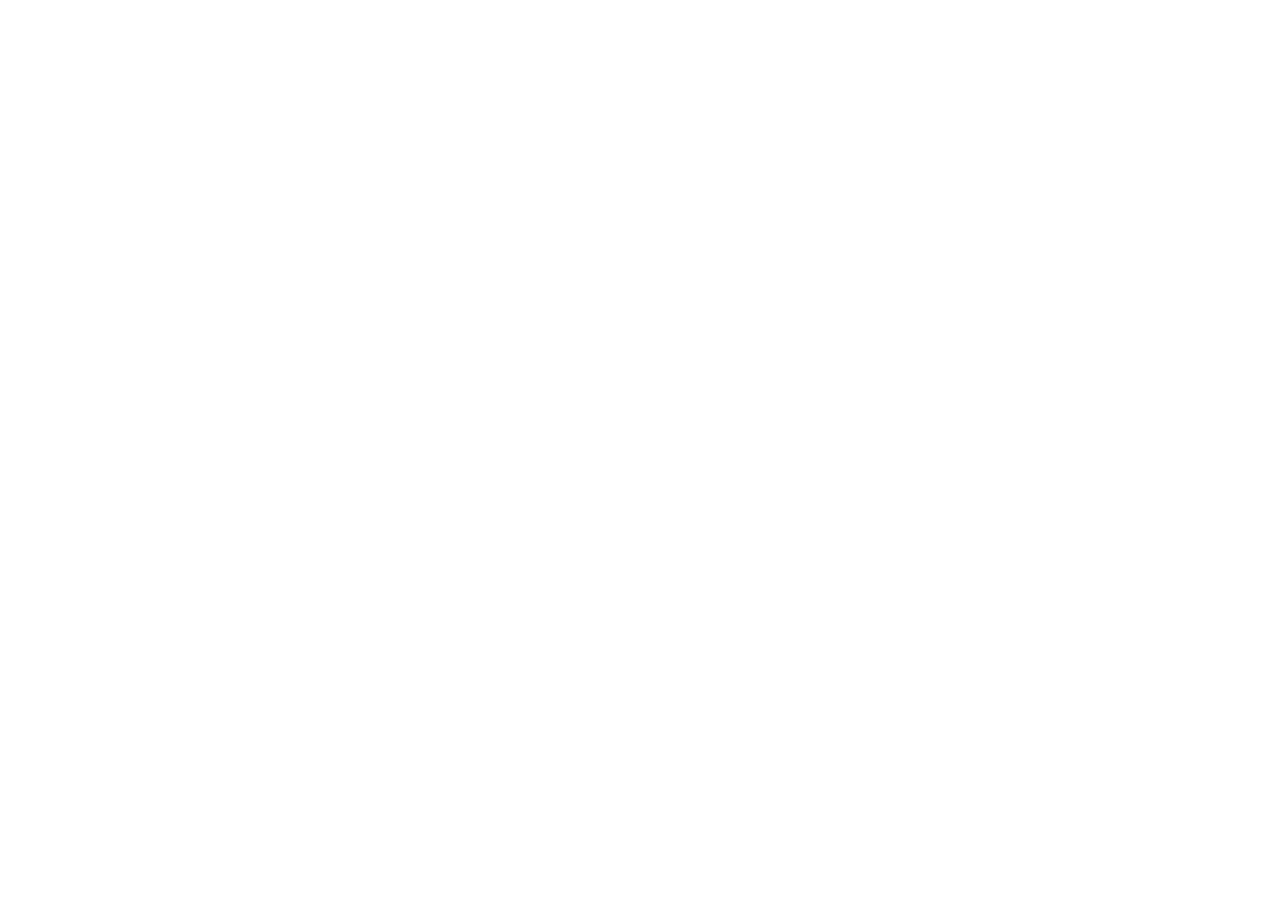
==== index.html @ a2701c9e "commit" ====
<!DOCTYPE html>
<html lang="en">

<head>
    <meta charset="UTF-8">
    <meta name="viewport" content="width=device-width, initial-scale=1.0">
    <title>Dashboard App</title>
    <link rel="stylesheet" href="style.css">
    <link href="https://cdn.jsdelivr.net/npm/bootstrap@5.3.8/dist/css/bootstrap.min.css" rel="stylesheet"
        integrity="sha384-sRIl4kxILFvY47J16cr9ZwB07vP4J8+LH7qKQnuqkuIAvNWLzeN8tE5YBujZqJLB" crossorigin="anonymous">
    <link rel="stylesheet" href="https://cdn.jsdelivr.net/npm/bootstrap-icons@1.13.1/font/bootstrap-icons.min.css">
</head>

<body>
    
    <script src="https://cdn.jsdelivr.net/npm/bootstrap@5.3.8/dist/js/bootstrap.bundle.min.js"
        integrity="sha384-FKyoEForCGlyvwx9Hj09JcYn3nv7wiPVlz7YYwJrWVcXK/BmnVDxM+D2scQbITxI"
        crossorigin="anonymous"></script>
</body>

</html>
---- style.css ----
body {
  padding: 0;
  margin:0;
  overflow:hidden;
  font-family: 'Segoe UI', Tahoma, Geneva, Verdana, sans-serif;
}


.bg {
  animation:slide 13s ease-in-out infinite alternate;
  background-image: linear-gradient(-60deg, #414141 50%, #626262 50%);
  bottom:0;
  left:-50%;
  opacity:.5;
  position:fixed;
  right:-50%;
  top:0;
  z-index:-1;
}

.bg2 {
  animation-direction:alternate-reverse;
  animation-duration:11s;
}

.bg3 {
  animation-duration:15s;
}
/* .bg4 {
  animation-duration:13s;
} */

@keyframes slide {
  0% {
    transform:translateX(-25%);
  }
  100% {
    transform:translateX(25%);
  }
}
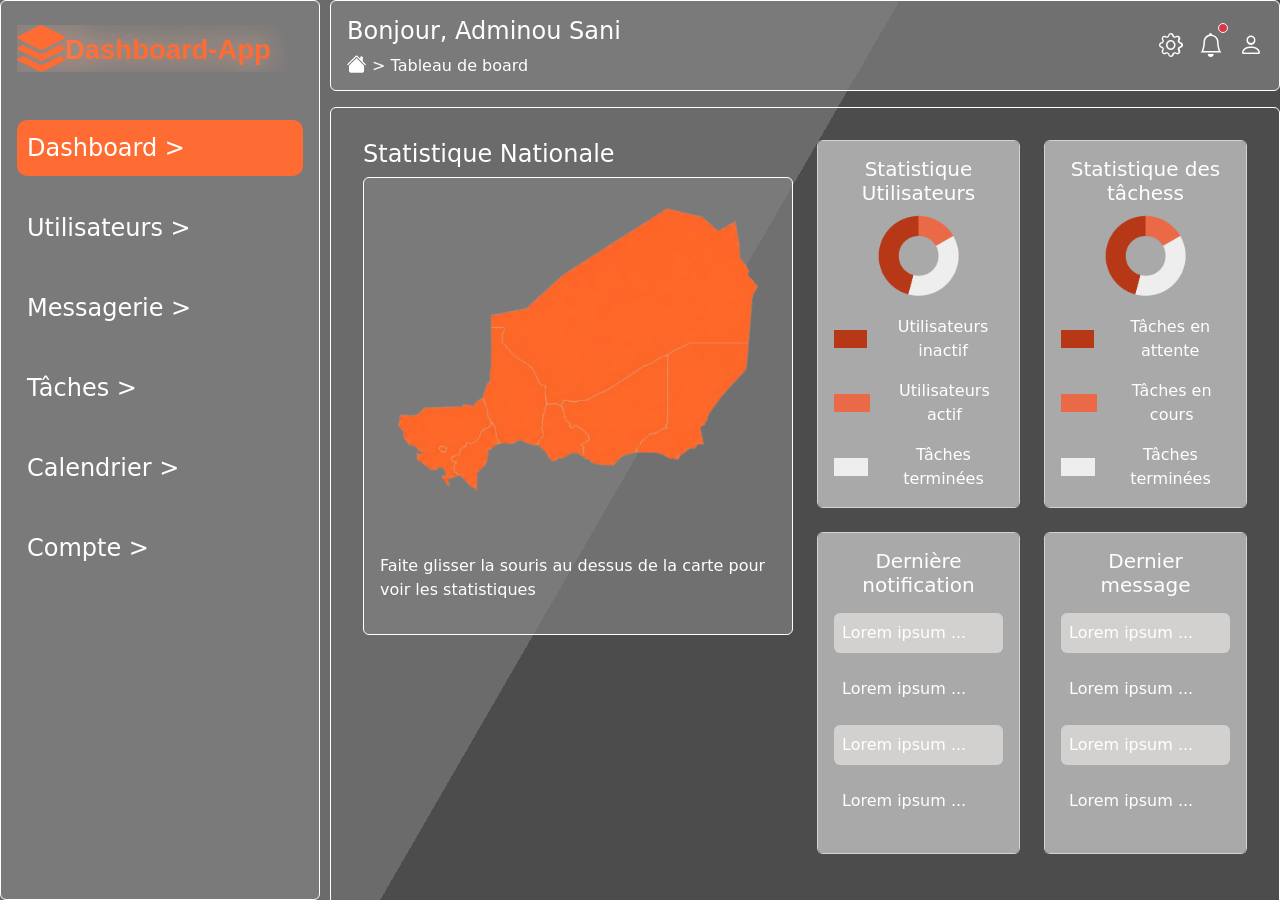
==== commit 473f02d2: "fin du projet" ====
--- a/index.html
+++ b/index.html
@@ -12,7 +12,151 @@
 </head>
 
 <body>
-    
+
+    <div class="bg"></div>
+    <div class="bg bg2"></div>
+    <div class="bg bg3"></div>
+    <div class="bg bg4"></div>
+
+    <!-- Sidebar -->
+    <div class="card h-100 position-fixed top-0 start-0 border-1 border-white"
+        style="width: 320px; background-color: #818181ae;">
+        <div class="card-body">
+            <div class="mt-2">
+                <img src="Images/Logo (1).svg" class="w-100" alt="">
+            </div>
+            <ul class="list-unstyled mt-5">
+                <li class="fs-4 mb-4 liste active"><a href="#" class="text-white text-decoration-none">Dashboard ></a></li>
+                <li class="fs-4 mb-4 liste"><a href="Utilisateurs.html" class="text-white text-decoration-none">Utilisateurs
+                        ></a></li>
+                <li class="fs-4 mb-4 liste"><a href="Message.html" class="text-white text-decoration-none">Messagerie ></a></li>
+                <li class="fs-4 mb-4 liste"><a href="Taches.html" class="text-white text-decoration-none">Tâches ></a></li>
+                <li class="fs-4 mb-4 liste"><a href="Calendrier.html" class="text-white text-decoration-none">Calendrier ></a></li>
+                <li class="fs-4 mb-4 liste"><a href="Compte.html" class="text-white text-decoration-none">Compte ></a></li>
+            </ul>
+        </div>
+    </div>
+
+    <!-- Header -->
+    <div class="card border-1 border-white text-white mt-0"
+        style="margin-left: 330px !important; background-color: #818181ae;">
+        <div class="card-body">
+            <div class="d-flex justify-content-between">
+                <div class="lh-1">
+                    <h4>Bonjour, Adminou Sani</h4>
+                    <span><i class="bi bi-house-fill fs-5"></i> > Tableau de board</span>
+                </div>
+                <div class="d-flex justify-content-end align-items-center gap-3">
+                    <i class="bi bi-gear fs-4"></i>
+                    <div class="position-relative">
+                        <i class="bi bi-bell fs-4"></i>
+                        <span
+                            class="position-absolute top-0 start-100 translate-middle p-1 bg-danger border border-light rounded-circle"></span>
+                    </div>
+                    <i class="bi bi-person fs-4"></i>
+                </div>
+            </div>
+        </div>
+    </div>
+
+    <div class="card border-1 border-white text-white mt-3"
+        style="margin-left: 330px !important; background-color: transparent">
+        <div class="card-body">
+            <div data-bs-spy="scroll" data-bs-target="#navbar-example2" data-bs-root-margin="0px 0px -40%"
+                data-bs-smooth-scroll="true" class="scrollspy-example p-3 rounded-2 d-flex justify-content-between gap-4"
+                tabindex="0" style="overflow-y: auto; height: 86vh;" data-bs-spy="scroll"
+                data-bs-target="#navbar-example2" data-bs-root-margin="0px 0px -40%" data-bs-smooth-scroll="true"
+                class="scrollspy-example p-3 rounded-2" tabindex="0">
+                <div class="w-50">
+                    <h4>Statistique Nationale</h4>
+                    <div class="card d-flex justify-content-center align-items-center text-white border-white"
+                        style="background-color: #818181ae;">
+                        <div class="card-body">
+                            <img class="w-100" src="Images/niger_map.png" alt="">
+                            <p class="mt-5">Faite glisser la souris au dessus de la carte pour voir les statistiques</p>
+                        </div>
+                    </div>
+                </div>
+                <div class="w-50">
+                    <div class="row row-cols-1 row-cols-md-2 g-4">
+                        <div class="col">
+                            <div class="card">
+                                <div class="card-body text-center text-white border-1" style="background-color: #818181ae;">
+                                    <h5 class="card-title">Statistique Utilisateurs</h5>
+                                    <img class="w-50" src="Images/Doughnut.png" alt="">
+                                    <div class="d-flex gap-3 justify-content-center align-items-center mt-3">
+                                        <span style="width: 40px; height: 18px; background-color: #B63817;"
+                                            class="d-flex justify-content-center align-items-center fs-4 "></span>
+                                        <span>Utilisateurs inactif</span>
+                                    </div>
+                                    <div class="d-flex gap-3 justify-content-center align-items-center mt-3">
+                                        <span style="width: 40px; height: 18px; background-color: #EA6A47;"
+                                            class="d-flex justify-content-center align-items-center fs-4 "></span>
+                                        <span>Utilisateurs actif</span>
+                                    </div>
+                                    <div class="d-flex gap-3 justify-content-center align-items-center mt-3">
+                                        <span style="width: 40px; height: 18px; background-color: #EEEEEE;"
+                                            class="d-flex justify-content-center align-items-center fs-4 "></span>
+                                        <span>Tâches terminées</span>
+                                    </div>
+                                </div>
+                            </div>
+                        </div>
+                        <div class="col">
+                            <div class="card">
+                                <div class="card-body text-center text-white border-1" style="background-color: #818181ae;">
+                                    <h5 class="card-title">Statistique des tâchess</h5>
+                                    <img class="w-50" src="Images/Doughnut.png" alt="">
+                                    <div class="d-flex gap-3 justify-content-center align-items-center mt-3">
+                                        <span style="width: 40px; height: 18px; background-color: #B63817;"
+                                            class="d-flex justify-content-center align-items-center fs-4 "></span>
+                                        <span>Tâches en attente</span>
+                                    </div>
+                                    <div class="d-flex gap-3 justify-content-center align-items-center mt-3">
+                                        <span style="width: 40px; height: 18px; background-color: #EA6A47;"
+                                            class="d-flex justify-content-center align-items-center fs-4 "></span>
+                                        <span>Tâches en cours</span>
+                                    </div>
+                                    <div class="d-flex gap-3 justify-content-center align-items-center mt-3">
+                                        <span style="width: 40px; height: 18px; background-color: #EEEEEE;"
+                                            class="d-flex justify-content-center align-items-center fs-4 "></span>
+                                        <span>Tâches terminées</span>
+                                    </div>
+                                </div>
+                            </div>
+                        </div>
+                        <div class="col">
+                            <div class="card">
+                                <div class="card-body text-white border-1" style="background-color: #818181ae;">
+                                    <h5 class="card-title text-center">Dernière notification</h5>
+                                    <div>
+                                        <p class="mt-3 p-2 rounded" style="background-color: #d3d0d0;">Lorem ipsum ...</p>
+                                        <p class="mt-3 p-2 ">Lorem ipsum ...</p>
+                                        <p class="mt-3 p-2 rounded" style="background-color: #d3d0d0;">Lorem ipsum ...</p>
+                                        <p class="mt-3 p-2">Lorem ipsum ...</p>
+                                    </div>
+                                </div>
+                            </div>
+                        </div>
+                        <div class="col">
+                            <div class="card">
+                                <div class="card-body text-white border-1" style="background-color: #818181ae;">
+                                    <h5 class="card-title text-center">Dernier message</h5>
+                                    <div>
+                                        <p class="mt-3 p-2 rounded" style="background-color: #d3d0d0;">Lorem ipsum ...</p>
+                                        <p class="mt-3 p-2 ">Lorem ipsum ...</p>
+                                        <p class="mt-3 p-2 rounded" style="background-color: #d3d0d0;">Lorem ipsum ...</p>
+                                        <p class="mt-3 p-2">Lorem ipsum ...</p>
+                                    </div>
+                                </div>
+                            </div>
+                        </div>
+                        
+                    </div>
+                </div>
+            </div>
+        </div>
+    </div>
     <script src="https://cdn.jsdelivr.net/npm/bootstrap@5.3.8/dist/js/bootstrap.bundle.min.js"
         integrity="sha384-FKyoEForCGlyvwx9Hj09JcYn3nv7wiPVlz7YYwJrWVcXK/BmnVDxM+D2scQbITxI"
         crossorigin="anonymous"></script>
--- a/style.css
+++ b/style.css
@@ -1,40 +1,101 @@
 body {
   padding: 0;
-  margin:0;
-  overflow:hidden;
-  font-family: 'Segoe UI', Tahoma, Geneva, Verdana, sans-serif;
+  margin: 0;
+  overflow: hidden;
+  font-family: "Segoe UI", Tahoma, Geneva, Verdana, sans-serif;
+  overflow-x: hidden;
+}
+
+.bg {
+  animation: slide 13s ease-in-out infinite alternate;
+  background-image: linear-gradient(-60deg, #414141 50%, #626262 50%);
+  bottom: 0;
+  left: -50%;
+  opacity: 0.5;
+  position: fixed;
+  right: -50%;
+  top: 0;
+  z-index: -1;
+}
+
+.bg2 {
+  animation-direction: alternate-reverse;
+  animation-duration: 11s;
+}
+
+.bg3 {
+  animation-duration: 15s;
+}
+
+@keyframes slide {
+  0% {
+    transform: translateX(-25%);
+  }
+  100% {
+    transform: translateX(25%);
+  }
 }
 
 
-.bg {
-  animation:slide 13s ease-in-out infinite alternate;
-  background-image: linear-gradient(-60deg, #414141 50%, #626262 50%);
-  bottom:0;
-  left:-50%;
-  opacity:.5;
-  position:fixed;
-  right:-50%;
-  top:0;
-  z-index:-1;
+.liste {
+  padding: 10px;
+  border-radius: 10px;
+  display: flex;
+  align-items: center;
+  /* transition: 0.3s; */
 }
 
-.bg2 {
-  animation-direction:alternate-reverse;
-  animation-duration:11s;
+.liste:hover {
+  background-color: #A9A9A9;
+  /* transform: translateY(-3px); */
+  cursor: pointer;
 }
 
-.bg3 {
-  animation-duration:15s;
+.liste.active {
+  background-color: #FF6C33;
 }
-/* .bg4 {
-  animation-duration:13s;
-} */
 
-@keyframes slide {
-  0% {
-    transform:translateX(-25%);
-  }
-  100% {
-    transform:translateX(25%);
-  }
-}+
+.table td,
+.table th {
+    background-color: transparent !important;
+}
+
+.custom-search::placeholder{
+    color: white;
+    opacity: 1; 
+    font-size: small;
+}
+
+.nav-card{
+    background: transparent;
+    border: none;
+    padding: 0;
+}
+
+.nav-card .card{
+    background-color: transparent;
+    border-radius: 15px;
+    transition: 0.3s;
+    color: white;
+}
+
+.nav-card:hover .card{
+    background-color: #6f6f6fae;
+    transform: translateY(-3px);
+}
+
+.nav-card.active .card{
+    background-color: #ffffff22;
+    border: 1px solid white;
+}
+
+
+.tab-content > .tab-pane {
+    display: none !important;
+}
+
+.tab-content > .active {
+    display: block !important;
+}
+
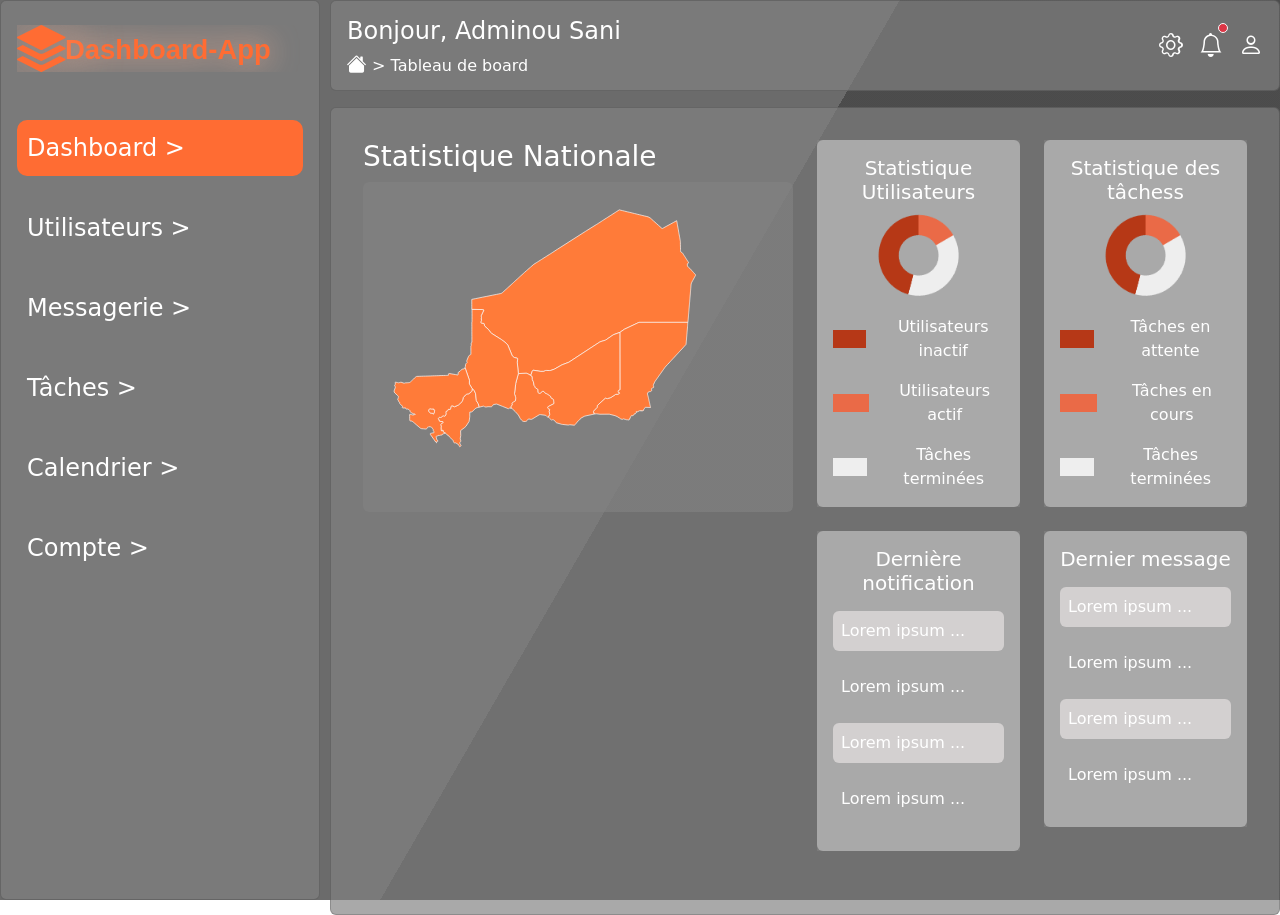
==== commit e576e781: "Commit 2" ====
--- a/index.html
+++ b/index.html
@@ -19,26 +19,32 @@
     <div class="bg bg4"></div>
 
     <!-- Sidebar -->
-    <div class="card h-100 position-fixed top-0 start-0 border-1 border-white"
+    <div class="card h-100 position-fixed top-0 start-0 border-1"
         style="width: 320px; background-color: #818181ae;">
         <div class="card-body">
             <div class="mt-2">
                 <img src="Images/Logo (1).svg" class="w-100" alt="">
             </div>
             <ul class="list-unstyled mt-5">
-                <li class="fs-4 mb-4 liste active"><a href="#" class="text-white text-decoration-none">Dashboard ></a></li>
-                <li class="fs-4 mb-4 liste"><a href="Utilisateurs.html" class="text-white text-decoration-none">Utilisateurs
+                <li class="fs-4 mb-4 liste active"><a href="#" class="text-white text-decoration-none">Dashboard ></a>
+                </li>
+                <li class="fs-4 mb-4 liste"><a href="Utilisateurs.html"
+                        class="text-white text-decoration-none">Utilisateurs
                         ></a></li>
-                <li class="fs-4 mb-4 liste"><a href="Message.html" class="text-white text-decoration-none">Messagerie ></a></li>
-                <li class="fs-4 mb-4 liste"><a href="Taches.html" class="text-white text-decoration-none">Tâches ></a></li>
-                <li class="fs-4 mb-4 liste"><a href="Calendrier.html" class="text-white text-decoration-none">Calendrier ></a></li>
-                <li class="fs-4 mb-4 liste"><a href="Compte.html" class="text-white text-decoration-none">Compte ></a></li>
+                <li class="fs-4 mb-4 liste"><a href="Message.html" class="text-white text-decoration-none">Messagerie
+                        ></a></li>
+                <li class="fs-4 mb-4 liste"><a href="Taches.html" class="text-white text-decoration-none">Tâches ></a>
+                </li>
+                <li class="fs-4 mb-4 liste"><a href="Calendrier.html" class="text-white text-decoration-none">Calendrier
+                        ></a></li>
+                <li class="fs-4 mb-4 liste"><a href="Compte.html" class="text-white text-decoration-none">Compte ></a>
+                </li>
             </ul>
         </div>
     </div>
 
     <!-- Header -->
-    <div class="card border-1 border-white text-white mt-0"
+    <div class="card border-1 text-white mt-0"
         style="margin-left: 330px !important; background-color: #818181ae;">
         <div class="card-body">
             <div class="d-flex justify-content-between">
@@ -59,29 +65,75 @@
         </div>
     </div>
 
-    <div class="card border-1 border-white text-white mt-3"
-        style="margin-left: 330px !important; background-color: transparent">
+    <div class="card border-1 text-white mt-3"
+        style="margin-left: 330px !important; background-color: #818181ae;">
         <div class="card-body">
             <div data-bs-spy="scroll" data-bs-target="#navbar-example2" data-bs-root-margin="0px 0px -40%"
-                data-bs-smooth-scroll="true" class="scrollspy-example p-3 rounded-2 d-flex justify-content-between gap-4"
-                tabindex="0" style="overflow-y: auto; height: 86vh;" data-bs-spy="scroll"
-                data-bs-target="#navbar-example2" data-bs-root-margin="0px 0px -40%" data-bs-smooth-scroll="true"
-                class="scrollspy-example p-3 rounded-2" tabindex="0">
+                data-bs-smooth-scroll="true"
+                class="scrollspy-example p-3 rounded-2 d-flex justify-content-between gap-4" tabindex="0"
+                style="overflow-y: auto; height: 86vh;" data-bs-spy="scroll" data-bs-target="#navbar-example2"
+                data-bs-root-margin="0px 0px -40%" data-bs-smooth-scroll="true" class="scrollspy-example p-3 rounded-2"
+                tabindex="0">
                 <div class="w-50">
-                    <h4>Statistique Nationale</h4>
-                    <div class="card d-flex justify-content-center align-items-center text-white border-white"
-                        style="background-color: #818181ae;">
-                        <div class="card-body">
-                            <img class="w-100" src="Images/niger_map.png" alt="">
-                            <p class="mt-5">Faite glisser la souris au dessus de la carte pour voir les statistiques</p>
-                        </div>
+                    <h3>Statistique Nationale</h3>
+                    <div class="card text-white p-3 w-100 border-0"
+                        style="background-color: #818181ae; position: relative; overflow: visible;">
+                        <div class="map-container w-100">
+
+                            <svg viewBox="0 0 1200 900" class="w-100">
+
+                                <!-- Agadez -->
+                                <path class="region" data-name="Agadez" data-users="120" id="NE1"
+                                    d="M420.2 529.3l-3.4-34.1 1.3-9.7-0.1-1-0.2-0.8-1-0.5-8.9-2.4-0.4-0.1-0.8-0.5-3.9-3-0.3-0.4-0.4-0.4-0.9-1.8-0.2-0.6-12.6-30.4-0.2-0.4-5.1-5.8-12.9-9.8-30.7-19.4-1.2-1-1.3-1.2-7.6-10.4-10-8.4-0.8-0.8-0.4-0.9-1.2-6.1-0.4-0.8-0.8-0.3-6.1-0.5-1-0.2-0.9-0.4-0.5-1.1-0.3-0.7-0.2-0.6-0.1-0.3 0-0.8 0.4-0.7 1.7-2.7 0.1-0.8-0.6-7.2 0.1-0.3 0.4-1.3 0.1-0.3 0-0.4 0-0.3-0.2-0.7-0.3-0.9-0.2-1.4-0.1-0.7 0-0.4 0.1-0.4 0.5-1.5 7.5-15.8-5.4-1.6-30.2-0.4-0.1 0-0.7 0 0-0.1 0-7.5-0.1-7.5 0-7.5 0-7.2 0-0.4 10.8-2.2 10.9-2.2 10.8-2.2 10.9-2.2 5.7-1.1 12.6-2.6 12.6-2.5 5.7-1.2 7.4-1.5 2.6-1 2.5-1.7 4.5-4.2 3.6-3.3 3.7-3.3 3.6-3.3 3.6-3.3 3.6-3.3 3.6-3.3 3.7-3.3 3.6-3.4 3.6-3.3 3.6-3.3 3.7-3.3 3.6-3.3 3.6-3.4 3.6-3.3 3.7-3.3 3.6-3.3 3.3-3.1 2.2-1.9 4.4-3.9 4.1-3.6 4.1-3.6 4.1-3.5 4.1-3.6 5.7-5 7.6-4.7 3.9-2.5 3.6-2.3 0.3-0.2 3.9-2.4 3.9-2.5 3.9-2.5 3.9-2.5 3.9-2.4 3.9-2.5 4-2.5 3.9-2.5 3.9-2.4 3.9-2.5 1.2-0.8 15.4-10 85.4-54.5 3-1.9 29.6-18.5 2.3-1.4 3.9-2.5 3.9-2.5 3.9-2.5 3.9-2.6 3.9-2.5 3.9-2.5 4-2.5 3.9-2.5 3.9-2.5 3.9-2.5 3.9-2.5 3.9-2.5 3.9-2.5 3.9-2.5 3.9-2.6 4-2.5 3.9-2.5 1.5 0.4 3.5 0.9 5.1 1.2 5.1 1.2 5.1 1.3 5 1.2 5.1 1.2 5.1 1.2 5 1.3 5.1 1.2 5.1 1.2 5 1.3 5.1 1.2 5.1 1.2 5.1 1.3 5 1.2 5.1 1.2 5.8 1.5 6.8 3.7 3.2 2.9 7.2 6.5 7.2 6.4 7.2 6.4 7.2 6.4 2.6 2.4 0.8 0.4 0.9-0.1 3.7-2 9.8-5.4 9.8-5.3 9.8-5.4 9.9-5.4 0.7 3.9 0.7 3.9 0.7 3.9 0.7 3.9 0.7 3.9 0.7 3.9 0.7 3.9 0.6 3.9 0.7 3.9 0.7 3.9 0.7 3.9 0.7 3.9 0.7 3.8 0.7 3.9 0.5 2.7 0.4 2.6 0.5 2.5 0 1.2 0 3.3 0.1 4.5 0.1 5.2 0.1 5.3 0.1 4.5 0 3.2 0 1.3 0 1.6 0.3 1 0.9 0.9 2.7 1.4 1.1 0.8 2 2.4 1.3 2.2 1 1.5 1 1.5 0.9 1.5 1 1.5 1 1.5 0.9 1.5 1 1.5 0.9 1.5 1 1.6 1 1.5 0.9 1.5 1 1.5 1 1.5 0.9 1.5 1 1.5 0.9 1.5 1 1.5-2.3 1.3-1.4 2.4-0.5 2.9 0.5 2.7 0.6 1.6 0.9 1.3 1 1.2 4.7 3.7 1.6 1.8 3.3 3.8 3.4 3.7 2.2 2.5 1.1 1.2 1.3 1.5 2 2.3 1.4 1.5 0.8 1.3 0.1 1-0.4 1.1-1.2 2.1-2.3 4.3-2.3 4.2-2.3 4.2-2.3 4.2-0.8 1.6-0.8 2.1-1 2.7-0.2 2.6-0.3 2.8-0.2 2.7-0.2 2.8-0.2 2.3-0.1 0.5 0 0.9-0.2 1.9-0.2 2.8-0.3 2.8-0.2 2.8-0.2 2.7-0.2 2.8-0.3 2.8-0.2 2.8-0.2 2.8-0.3 2.7-0.2 2.8-0.2 2.8-0.3 2.8-0.2 2.7-0.2 2.8-0.3 2.8-0.2 2.7-0.2 2.8-0.3 2.8-0.2 2.8-0.2 2.7-0.3 2.8-0.2 2.8-0.2 2.7-0.3 2.8-0.2 2.8-0.2 2.7-0.3 2.8-0.2 2.8-0.2 2.7-0.2 2.8-0.3 2.7-0.2 2.8-0.2 2.8-0.3 2.7-0.2 2.8-0.2 2.2-0.5 0-147.1 0-43.8 20.7-11.7 8-0.9 0.8-1.2 0.7-19.5 7.1-23.5 16.2-16.9 5.2-93.9 61.5-20.3 7.7-23.5 13.2-10.6 3.8-3.4 0.3-10.4-0.2-1.1 0-1.2 0.3-4.5 2.4-9.8 0.1-23.1-3.6-2.2 2.5-4.7 13.2-11.5-6.2-3-0.2-22.9 0.8z">
+                                </path>
+
+                                <!-- Diffa -->
+                                <path class="region" data-name="Diffa" data-users="80" id="NE2"
+                                    d="M648.6 651.5l-0.1-0.3-1.9-6.8 0.2-0.9 0.4-1.4 10-10.4 0.4-0.7 0.2-0.4 0.1-0.5 0.1-0.7 0-1.6-0.1-1.2 0.1-0.5 0.3-0.4 23.3-21.7 1.2-0.8 0.7-0.1 0.8 0.3 2.3 1.3 0.7 0.3 0.5 0 0.7-0.1 10.5-3.3 14.4-9.4 0.8-0.4 0.5-0.1 4.8 0.3 0.8-0.2 0.7-0.3 3.9-2.8 0.4-0.5-0.3-0.5-2.3-0.8-0.7-0.4-0.4-0.5-0.3-0.6-0.3-0.9-0.2-0.9 0.2-1.4 0.2-0.7 0.3-0.7 0.5-0.6 1.6-1 1.6-0.8 1.1-0.1 0.1-0.2-0.2-172.9 1.2-0.7 0.9-0.8 11.7-8 43.8-20.7 147.1 0-0.1 2.6-0.1 1.9-0.1 0.3 0 0.4 0 1.8 0 0.1-0.1 1.6 0 0.6 0.1 0.2-0.2 0.7 0 0.3-0.1 1.5 0 0.2-0.1 1.9 0 0.2-0.2 2.8-0.3 2.7-0.2 2.8-0.2 2.7-0.3 2.8-0.2 2.7-0.2 2.8-0.3 2.7-0.2 2.8-0.2 2.7-0.3 2.8-0.2 2.7-0.2 2.7-0.2 2.8-0.3 2.7-0.2 2.8-0.2 2.7-0.3 2.8-0.1 1.5-0.2 0.7-0.2 0.6-0.7 1.1-2 2.1-3.2 3.5-3.2 3.5-3.2 3.5-3.3 3.5-3.2 3.5-3.2 3.5-3.2 3.5-3.3 3.5-3.2 3.5-3.2 3.5-3.2 3.5-3.3 3.5-3.2 3.5-3.2 3.5-3.2 3.5-3.3 3.4-2.2 2.4-3.4 3.7-3.1 3.4-1.6 2.3-1.7 2.4-1.8 2.5-1.7 2.4-1.7 2.4-1.7 2.5-1.7 2.4-1.7 2.4-1.8 2.4-1.7 2.5-1.7 2.4-1.7 2.4-1.7 2.4-1.7 2.5-1.7 2.4-1.8 2.4-1.7 2.4-1.6 2.4-1.5 3.2-1.9 4.1-0.9 1.8-0.3 1.1 0 1.3 0.2 1.2 0.8 2.6 0.1 1.2-0.5 1.4-0.9 0.4-1.1 0.1-1.2 0.3-0.5 0.4-1.9 2.1-1.1 0.8-0.2 0.3 0.1 0.3 0.6 0.6 0.2 0.3 0.3 2.3 0 1.1-0.5 1.1-1.9 1.6-0.9 0.2-1.4 0.3-2.3 0.1-2.1 0.9-1.5 0.7-1.8 2.7-0.1 3.5 1.1 4.1 0.8 3 0.6 2.8 0.4 1.8 0.5 1.9 0.4 1.9 0.4 1.9 0.4 1.9 0.4 1.9 0.4 1.9 0.4 1.9 0.5 1.8 0.4 1.9 0.4 1.9 0.4 1.9 0.4 1.9 0.4 1.9 0.4 1.9 0.4 1.8-14.2-0.6-1.7 0.3-0.5 0.4 0 1.1-0.9 0.6-2.3 2.1-0.4 0.6-0.3 0.6 0 0.2 0.3 0.4 0.1 0.4-0.2 0.4-0.4 0.1-0.4 0-0.2 0.1-0.5 0.8 0.1 0.3 0.8 0.1-1.1 1.4-1.4 0.5-1.5 0.3-1.5 0.7 0.2-0.5 0.1-0.6-0.1-0.5-0.6-0.1-0.3 0.3-0.4 0.9-0.5 0.5 0-0.7 0-0.2-0.9 0.3-1.1 0.1-0.6-0.2 0.3-0.6 0-0.4-1.6 0.2-1.5 0.5-5.2 2.6-1.5 0.3-1.6-0.4-0.3 1-0.5 0.1-0.7-0.4-0.9-0.2 0 0.4 0.4 0.1 0.4 0.3 0.4 0.3 0.4 0.5-0.8 0.6-1.6 1.8 0 0.2 0.1 0.5-0.1 0.1-0.2 0.1-0.5-0.1-0.1 0-0.3 0.2-0.7 0.2-0.2 0.3 0.2 0.6 0.4 0.5 0 0.2-0.8 0.1-0.1-0.2-0.3-0.4-0.4-0.3-0.1 0.2-0.1 0.1-0.4 0.9-1.5 1.9-0.9 0.7-1.3 0.3-0.7 0.3-0.4 1.4-0.5 0.3-0.9-0.2-0.5-0.4-0.5-0.5-0.6-0.5-0.1 1-0.1 0.3-0.4 0.4-0.4 0.3-0.4 0.1-0.2-0.3-0.3 0.2-2.1 2-0.2 1-0.7 1-0.4 0.9 0.9 0.4-0.4 1.3-0.3 0.6-0.4 0.5-0.5 0.2-1.3 0.2-0.2 0.2-0.5 3.2-0.3 0.7-0.8 0.3-0.9-0.1-1.1-0.4-1.3-0.2-1.6-0.1-2-0.1-1-0.3-0.5 0.4-0.4-0.3-0.5-0.5-0.5-0.4-0.6 0.1-0.3 0.3-0.3 0.3-0.2 0.1-0.5 0-0.1-0.3 0-0.3-0.2-0.4-0.7-0.3-2.9-1.1-0.9 0.2-1.2 0.9-0.8 0.1-2 0.2-3.3-0.9-1.2-0.5-2.6-2.1-8-4.9-6.4-2.7-17.3-4.4-28 0.2-10.5-1.3-5.5 0.5-1.6 0.3z">
+                                </path>
+
+                                <!-- Dosso -->
+                                <path class="region" data-name="Dosso" data-users="65" id="NE3"
+                                    d="M200.1 708.7l-1.2-0.5-2.1-1.2-1.2-0.3-1.3-0.6-0.6-1.3-0.2-1.7-0.1-1.4-0.1-0.9-0.4-0.5-0.5-0.2-0.6 0.1-0.2 0.3-0.3 0.4-0.1 0.4-0.1 0.4-0.2 0.4-0.3 0.1-0.3-0.2-0.1-0.1-2.3 0-0.2-0.6 0-1.6-0.2-0.7-0.2-1.1-0.3-4 0-1.6 0.3-1.3 0.2-1.2 0-0.7-0.1-0.7-1-3.8-0.1-0.7-0.1-0.7 0.1-0.8 0.1-0.3 0.2-0.4 0.4-0.4 0.8-0.8 0.9-0.6 1.3-0.7 0.3-0.1 2-1.7 0.9-0.6 0.2-0.3 0.1-0.5-0.3-1-0.6-0.4-0.9-0.3-8.8-0.9-0.3 0-0.1-0.1-3.5-8-0.1-0.4 0-0.3 0.1-0.4 0.2-0.4 0.4-0.6 0.7-0.8 0.6-0.5 0.7-0.4 0.5-0.1 0.4-0.1 0.3 0.1 1.4 0.3 0.6 0.1 0.8 0 0.3-0.1 0.6-0.2 0.6-0.2 0.3-0.2 5-3.9 1.9-0.5 0.8 0 1.2 0.2 0.2 0 0.2 0.1 0.7 0.5 0.6 0.2 0.4 0.1 0.3 0 0.4-0.3 0.4-0.3 1.1-1.7 0.8-2.4 0.6-2.7 0-0.4-0.1-0.3-0.5-1.1-0.1-0.3 0-0.3 0.1-0.7 0.4-1.3 0.3-1.3 0.1-1.2 0.2-0.3 0.2-0.3 1.2-0.4 1.6-0.3 0.9-0.3 0.5-0.7 1.2-2.8 0.4-0.7 0.6-0.3 0.3-0.1 4 0 1-0.1 0.8-0.2 0.4-0.9 0.3-0.9 1-5 0.7-1.6 1-1.8 0.6-0.6 0.8 0 0.9 0.3 5.9 2.5 0.9 0.3 0.6-0.1 9.6-4.2 1.9-1.1 10.6-9.9 1.1-1.4 0.4-1.2 2.1-9 0.3-0.9 0.2-0.6 1.7-2.4 7.9-6.8 0.8-0.4 0.9-0.4 0.6-0.1 0.8-0.1 1.5 0.1 0.5-0.1 4.4-2.1 0.9-0.6 0.8-0.7 0.6-1.9 0.5-0.5 0.5-0.2 1.6-0.5 1.7-1.9 1-7.1 3.9 2.5 1.3 1.5 4.4 9 0.5 2.3 2.3 20 0.3 0.8 5.4 9 3.3 10.3-6.8 1.7-3.1 1.2-2.7 2-9.1 8.7-1.6 0.8-1.7 0.3-3.7 0.1-0.1 14.1-0.2 1.4-1.8 12.7-9.2 14.4-3.7 3.6-12.6 9.5-0.2 0.6 0.5 14.7-1.5 7.7 0 2.6 1.4 4.3 0.2 2-0.9 1.9-1 1-0.6 0.9-0.3 1 0.3 3.3 0.2 0.6 0.3 0.6 0.2 0.2 0.3 0.1 1.3 1.5 0.7 1.1 0.3 1.1-0.4 1.3-0.7 0.7-2.9 1.8-0.4-0.4-0.6-0.9-0.5-0.3-0.2-0.4-0.1-0.5-0.2-0.5-0.3-0.9-0.2-0.5-0.2-0.2-0.4-0.2-0.4-0.3-1.9-2.8-0.4-0.5-0.7-0.4-2.1-0.8-2.6-1.6-0.6-0.2-0.6-0.3-0.7-0.2-0.8 0.5-0.8 0.4-0.8-0.2-0.7-0.5-0.5-0.5-0.8-0.9-1.3-2.2-0.4-1.1-0.3-1.3-0.1-1.3-0.2-0.3-0.8-0.6-0.2-0.3-9.9-9.1-2.3-3.4-0.6-1.1-0.2-0.3-0.5-0.2-1.9-0.2-0.6-0.3-0.7-0.3-0.4-0.5-0.4-1.3-0.5-0.7-0.5-0.7-1.2-0.6-2.8-2.5z">
+                                </path>
+
+                                <!-- Maradi -->
+                                <path class="region" data-name="Maradi" data-users="97" id="NE4"
+                                    d="M397.8 633.9l0-1 0-3.3 0.1-1 0.2-1 0.8-0.9 1.8-1.9 0.7-1 0-1-0.7-3.1 0-0.9 0.5-0.7 0.8-0.8 3.7-2.6 0.6-0.5 0.6-0.7 0.3-0.2 0.3-0.1 0.3-0.1 1.9-0.4 0.5-0.2 0.8-0.5 0.2-0.2 0.3-1.1 0.5-6.3-0.1-2.9-0.2-0.6-0.4-1.6-0.2-1.4-0.2-0.6-1.8-4.3-0.3-1.5-0.2-1.9 3.4-27.9 0-1.1 0.1-1.2 8.1-30.1 22.9-0.8 3 0.2 11.5 6.2 3.7 2.2 0.8 2 0.3 8.3 0.3 1.2 2.3 4 0.6 1.9 1.9 9.8 0.3 0.8 0.5 0.7 1.1 1.2 0.5 0.8 1.3 3.8 0.8 0.9 0.9 0.7 5 2.7 0.8 0.6 0.5 0.6 0.2 0.8 0.3 7.4 0.1 0.8 0.3 0.8 0.7 0.6 2.9 1.3 0.9 0.3 0.8-0.1 0.9-0.6 5.3-4.7 0.9-0.5 0.9-0.2 3.2 0.1 0.5 0.1 0.3 0.2 1.9 3 0.9 1.1 0.5 0.3 2.2 1.1 0.7 0.2 1.1 0.5 1.9 1.5 0.3 0.1 0.3 0.1 1.2 0.1 0.6 0.3 0.9 0.5 2.9 2.8 0.3 0.2 2.3 1.1 0.7 0.4 0.7 0.6 0.2 0.3 0.2 0.5 0.2 0.6 0.4 2.1 0.1 0.4 0.4 0.6 7.1 5 0.9 0.9 0.3 0.9 0.1 1 0 1.9 0.1 0.8 0.1 0.7 0.4 1.1 0.3 2.2 0 2-0.1 1-0.3 0.8-0.7 0.5-16.4 8.4-0.3 0.3-0.2 0.2-0.2 0.2-0.2 0.4-0.3 0.8-0.1 0.3-0.1 0.7 0.1 0.8 0.2 0.6 0.5 0.9 0.8 0.7 1 0.5 2 0.9 0.8 0.5 0.6 0.6 0 0.8-1.3 4.6 0 0.9 1.4 8.3 0 1-0.4 1-3.5 6.5-0.3 0.4 0-0.1-1.7-0.4-0.9-0.4-1.9-1.6-1.6-0.9-1.3-1.3-0.7-0.6-1.6-0.6-14.6-2-1.9 0.1-2 0.9-20.9 12.7-1.8 0.6-2 0-6-1.1-1.3 0.2-3.5 4.1-2.7 2.5-1.3 0.6-0.3 0-1 0.2-4.3 0-1.9-0.2-1.8-0.7-1.8-1.4-2.1-1.9-3.4-4-1.5-2.6-4.6-8.6-9.4-10.4-8.1-7.7-3.8-2.2-1.1-0.2z">
+                                </path>
+
+                                <!-- Tahoua -->
+                                <path class="region" data-name="Tahoua" data-users="110" id="NE5"
+                                    d="M397.8 633.9l-3.1-0.7-1.1 0.2-3.3 1.9-0.6 0.2-0.4-0.2-0.3-0.3-0.6-0.3-16.2-6.5-16.3-6.5-1.9-0.4-8.5 1.5-1.6 0.8-0.6 0.9-1 2.2-0.8 0.9-1.7 1.3-0.7 0.3-2 0.3-8.2-0.3-5.8 1-3.4-0.2-1.3-0.6-1.3-1.2-1.3-0.6-1.8 0.2-11.5 2.8-3.3-10.3-5.4-9-0.3-0.8-2.3-20-0.5-2.3-4.4-9-1.3-1.5-3.9-2.5-8.1-13.6-0.5-1.2-0.1-2.6 0.2-8.3-12.8-36.8-0.1-0.1-0.4-0.7 0.7-1.8 0.5-2.3 0.5-5.8 0.4-1.1 0.9-1.4 3.3-3.3 0.1-0.2 0-0.2 0-0.3 0-0.1 0-0.1-0.1-0.1 0-0.1-0.7-1.7-0.2-1.7 0.2-1.6 5.1-12.7 0.9-1.4 1.1-1.2 1.4-1 2.5-1.3 0.8-0.8 0.4-1.4 0-6.6 0-5.2-0.1-8 0-3.8 0.2-0.5 0.7-1.2 0.3-0.7-0.3-5.9 0-1 0.4-1.1 0.4-0.2 0.2 0 0.4 0 0.8-0.6 0-0.1 0-6.2 0-3.8 0-7.4-0.1-7.5 0-7.4 0-7.5 0-7.4-0.1-7.5 0-4.2 0-1.7 0.4 0 0.2-0.1 0-2.2 0-2 0-4.5 0-4.4 0-4.3 0-4.5 0-4.2-0.1-4.6 0.1-4.3 0-3.8 0.1 0 30.2 0.4 5.4 1.6-7.5 15.8-0.5 1.5-0.1 0.4 0 0.4 0.1 0.7 0.2 1.4 0.3 0.9 0.2 0.7 0 0.3 0 0.4-0.1 0.3-0.4 1.3-0.1 0.3 0.6 7.2-0.1 0.8-1.7 2.7-0.4 0.7 0 0.8 0.1 0.3 0.2 0.6 0.3 0.7 0.5 1.1 0.9 0.4 1 0.2 6.1 0.5 0.8 0.3 0.4 0.8 1.2 6.1 0.4 0.9 0.8 0.8 10 8.4 7.6 10.4 1.3 1.2 1.2 1 30.7 19.4 12.9 9.8 5.1 5.8 0.2 0.4 12.6 30.4 0.2 0.6 0.9 1.8 0.4 0.4 0.3 0.4 3.9 3 0.8 0.5 0.4 0.1 8.9 2.4 1 0.5 0.2 0.8 0.1 1-1.3 9.7 3.4 34.1-8.1 30.1-0.1 1.2 0 1.1-3.4 27.9 0.2 1.9 0.3 1.5 1.8 4.3 0.2 0.6 0.2 1.4 0.4 1.6 0.2 0.6 0.1 2.9-0.5 6.3-0.3 1.1-0.2 0.2-0.8 0.5-0.5 0.2-1.9 0.4-0.3 0.1-0.3 0.1-0.3 0.2-0.6 0.7-0.6 0.5-3.7 2.6-0.8 0.8-0.5 0.7 0 0.9 0.7 3.1 0 1-0.7 1-1.8 1.9-0.8 0.9-0.2 1-0.1 1 0 3.3 0 1z">
+                                </path>
+
+                                <!-- Tillabéri -->
+                                <path class="region" data-name="Tillabéri" data-users="76" id="NE6"
+                                    d="M200.1 708.7l-0.6 0.9-1.4 0.1-0.6 0.1-1.2-0.1-0.5 0.2-0.7 0.4-0.9 1.1-0.5 0.4-0.6 0.2-0.6-0.4-0.6 0.2-0.3 0.3-0.2 0.5-0.1 0.4-0.2 0.5-0.8 1.3-0.5 0.3-2.1-0.6-0.4 0.1-0.6 0.5-0.4 0.2-0.3 0-0.5-0.3-0.2-0.1-2 0.6-0.3 0.1-0.5 0.6-0.4 0.1-0.4 0.1-0.2-0.3-0.1-0.3-0.1-0.1-0.7-0.1-0.5 0-0.4 0.1-0.3 0.7-0.3 0.7-0.3-0.1-0.3-0.4-0.5-0.1-0.3 0.2-0.4 0.7-0.2 0.2-0.7 0-1.3 0-0.8 0.1-1.4 0.6-0.5 1 0 1.4 0.6 3.2 1.9 5.6 0.3 0.5 0.5 0.5 0.5 0.5 0.7 0.3 0.5 0.1 0.4 0.3 0.1 0.7 0 1-0.5 0.1-0.6-0.2-0.5 0.1-0.4 0.4-0.5 0.8-0.4 0.5-0.5 0.1-0.5-0.1-0.5 0.2-0.3 0.7 0.1 0.7 0.6 1 0.1 0.6-3-2.6-4.5-6.4-4.1-5.6-4.2-6.1-2.5-3.4-1.1-2.1 0.1-1.7 0.9-0.7 3.3-0.7 0.3-0.2 0.4-0.6 0.3-0.2 0.2 0 0.6 0.3 0.3 0.1 3.4-0.3 0.9-0.2 0.4-0.6-0.1-1.3 0-0.3 0.2-0.6 0-0.3-0.3-0.4-0.7-0.8-0.3-0.5-0.5-0.9-0.3-0.8-0.4-3.5-0.2-0.8-0.4-0.7-0.5-0.7-1-0.7-0.7-0.4-0.6-0.7-0.2-0.3-0.3-1.1-1.5-1.8-2.3-0.6-5.6-0.5-0.5 0.3-1 1.1-0.7 0.4-0.4-0.1-0.4-0.2-0.5 0.1-0.2 0.3-0.4 0.8-1 1.4-0.6 1.2-0.7 1-1 0.6-1 0.2-7.3-0.7-5.8-0.5-2-0.5-1.6-0.9-3.9-3.3-3.2-2.7-4.7-4-1.4-1.2-4.3-3.7-3.4-2.9-3.3-2.7-1.7-0.9-4.2-0.4-1.6-0.9-0.5-0.9-0.2-1.1 0-1.1 0-3.8 0-5.5-0.1-5 0.8-2.4 1.2 0.2 4.6 1.8 3.1 0.8 1.3 0.6 0.4-0.2 0.5-2 0.3-0.6 0.3-0.4 1.1 0.3 0.9 0.9 1.1 0.5 1.6-0.6-1.1-1.2-0.9-0.7-1-0.2-2.4-0.3-1-0.3-6.3-3-1.9-1.4-1.1-1.8-0.3-2.6-2.3-2.5-3.1-1.9-2.6-0.8-2.2 0.2-1 0-1.2-0.6-0.6-0.6-0.1-0.4 0.2-0.3 0-0.2 0-0.4 0-0.4-0.2-0.5-0.5-0.1-7.7 0.3-1.5-0.6-0.8-1.4 0.3-0.9 0.5-1.3 0.4-1.1-0.4-0.5-1.1-0.4-0.7-0.7-0.6-0.8-1.9-1.3-0.9-0.8-0.2-0.4-0.5-0.6-0.4-1.1-0.5-0.5-1.2-0.8-0.4-0.4 0-0.6 0.5-1.1 0-0.5-0.6-0.7-1-0.5-1-0.7-0.4-1-0.1-1.1-0.6-0.5-0.8-0.4-0.5-0.6 0-0.5 0.5-1 0-0.3-0.2-0.5-0.3-0.4-0.4-0.2-0.4-0.4-0.7-1.1-0.2-0.7 0.2-0.7 1.4-2.2 0.3-0.7 0.3-1.8 0.2-0.5 0.5-0.8 0.1-0.5-0.2-0.3-2.4-3.3-8.3-7.6-0.8-0.7-1.7-2.9-0.3-3 3.8-11-0.4-1.8-1.7-3.4 0.1-1.7 0.7-0.9 0.8-0.7 0.6-0.8-0.2-1.3-0.3-3 0-1.5 0.3-0.3 0.4-0.1 0.1-0.1 0.8 0.2 0.5 0.2 0.6 0.1 0.8 0.1 2.2 0.5 1.1 0.2 1 0.2 1 0.2 0.8 0.1 0.3 0.1 0.7 0.2 0.7-0.2 0.6-0.2 0.5-0.2 3.4-1 0.4-0.1 1.2-0.3 8.9 3.1 0.8 0 0.2 0 0.5 0 0.3 0 0.4-0.2 0.7-0.4 0.3-0.1 1-0.3 0.4 0 0.6-0.1 0.7 0 1.4-0.1 2-0.1 1-0.1 1.6-0.1 0.6 0 1-0.1 1.6-0.2 0.5-0.1 1.1-0.2 0.2 0 0.1 0 0.3-0.2 0.5-0.3 0.4-0.3 0.4-0.1 0.3-0.3 0.5-0.5 1.7-1.6 0.3-0.2 1.1-1 0.3-0.3 1.6-1.5 1.7-1.6 1.7-1.5 1.9-1.8 1.5-1.5 1.7-1.5 1.7-1.5 1.7-1.6 0.2-0.2 0.2-0.2 0.1 0 0.1-0.1 0.2-0.3 0.9-0.2 4.2-0.2 5.6-0.2 5.5-0.2 5.6-0.2 5.5-0.1 0.2 0 5.4-0.2 5.5-0.2 5.6-0.2 5.5-0.2 5.6-0.2 5.5-0.2 5.6-0.2 5.5-0.2 5.6-0.2 5.5-0.2 5.6-0.1 3-0.1 2.6-0.1 2.8-0.1 0.3-0.8 0-2.2 0.1-1.1 0.2-0.6 0.4-0.3 0.9-0.2 2.3-0.1 6.8 1.2 10.8 1.8 6 1.1 0.3 0.1 0.5 0.1 0.6-0.4 0.5-6.4 0.5-1.6 5.1-3.1 1.7-1.8 2.8-3.2 2.1-1.1 2.4-0.5 2.1-0.4 2.2-1.2 1.5-1.7 0.1-0.4 0.4 0.7 0.1 0.1 12.8 36.8-0.2 8.3 0.1 2.6 0.5 1.2 8.1 13.6-1 7.1-1.7 1.9-1.6 0.5-0.5 0.2-0.5 0.5-0.6 1.9-0.8 0.7-0.9 0.6-4.4 2.1-0.5 0.1-1.5-0.1-0.8 0.1-0.6 0.1-0.9 0.4-0.8 0.4-7.9 6.8-1.7 2.4-0.2 0.6-0.3 0.9-2.1 9-0.4 1.2-1.1 1.4-10.6 9.9-1.9 1.1-9.6 4.2-0.6 0.1-0.9-0.3-5.9-2.5-0.9-0.3-0.8 0-0.6 0.6-1 1.8-0.7 1.6-1 5-0.3 0.9-0.4 0.9-0.8 0.2-1 0.1-4 0-0.3 0.1-0.6 0.3-0.4 0.7-1.2 2.8-0.5 0.7-0.9 0.3-1.6 0.3-1.2 0.4-0.2 0.3-0.2 0.3-0.1 1.2-0.3 1.3-0.4 1.3-0.1 0.7 0 0.3 0.1 0.3 0.5 1.1 0.1 0.3 0 0.4-0.6 2.7-0.8 2.4-1.1 1.7-0.4 0.3-0.4 0.3-0.3 0-0.4-0.1-0.6-0.2-0.7-0.5-0.2-0.1-0.2 0-1.2-0.2-0.8 0-1.9 0.5-5 3.9-0.3 0.2-0.6 0.2-0.6 0.2-0.3 0.1-0.8 0-0.6-0.1-1.4-0.3-0.3-0.1-0.4 0.1-0.5 0.1-0.7 0.4-0.6 0.5-0.7 0.8-0.4 0.6-0.2 0.4-0.1 0.4 0 0.3 0.1 0.4 3.5 8 0.1 0.1 0.3 0 8.8 0.9 0.9 0.3 0.6 0.4 0.3 1-0.1 0.5-0.2 0.3-0.9 0.6-2 1.7-0.3 0.1-1.3 0.7-0.9 0.6-0.8 0.8-0.4 0.4-0.2 0.4-0.1 0.3-0.1 0.8 0.1 0.7 0.1 0.7 1 3.8 0.1 0.7 0 0.7-0.2 1.2-0.3 1.3 0 1.6 0.3 4 0.2 1.1 0.2 0.7 0 1.6 0.2 0.6 2.3 0 0.1 0.1 0.3 0.2 0.3-0.1 0.2-0.4 0.1-0.4 0.1-0.4 0.3-0.4 0.2-0.3 0.6-0.1 0.5 0.2 0.4 0.5 0.1 0.9 0.1 1.4 0.2 1.7 0.6 1.3 1.3 0.6 1.2 0.3 2.1 1.2 1.2 0.5z m-41.6-71.8l-2.7-0.6-2.3 0-2 0.8-1.2 1.5-0.3 1.4 0.1 2.1 1.1 2.2 1.3 1.9 1.7 1.7 2 0.7 2.1 0.3 1.8 0.2 1.8-0.2 0.4 0.8 0.3 1.1 0.4 0.9 1.2-0.9 1-0.7 1.1-2.3 0.7-2.6 0.5-2.4 0.1-1.8-0.1-1.5-0.9-0.6-1.4 0.4-0.6-0.7 0.1-1.8-0.5-0.2-2.6 0.2-3.1 0.1z">
+                                </path>
+
+                                <!-- Zinder -->
+                                <path class="region" data-name="Zinder" data-users="88" id="NE7"
+                                    d="M726.2 405.2l0.2 172.9-0.1 0.2-1.1 0.1-1.6 0.8-1.6 1-0.5 0.6-0.3 0.7-0.2 0.7-0.2 1.4 0.2 0.9 0.3 0.9 0.3 0.6 0.4 0.5 0.7 0.4 2.3 0.8 0.3 0.5-0.4 0.5-3.9 2.8-0.7 0.3-0.8 0.2-4.8-0.3-0.5 0.1-0.8 0.4-14.4 9.4-10.5 3.3-0.7 0.1-0.5 0-0.7-0.3-2.3-1.3-0.8-0.3-0.7 0.1-1.2 0.8-23.3 21.7-0.3 0.4-0.1 0.5 0.1 1.2 0 1.6-0.1 0.7-0.1 0.5-0.2 0.4-0.4 0.7-10 10.4-0.4 1.4-0.2 0.9 1.9 6.8 0.1 0.3-27.9 6.1-2.4 1-10.9 6.1-1 1-0.3 0.6-0.2 1.5-0.3 0.6-0.4 0.4-0.2 0.1-0.3-0.1-0.6 0.3-1.2 0.7-1.9 1.8-9.8 11.7-0.4 0.5-0.7 0.6-0.6 0.4-0.4 0.2-1.2 0-12.2-1.4-1.1 0.1-3.1 0.8-2.1 0-16.7-1.9-2.1-0.3-15.1-4.5-2.1-1.2-1-1.2-1.6-2.7-1.2-1.3-2.5-1.9-1.4-0.6-1.5-0.4-0.7 0-1.4 0.2-0.7 0.2-0.6 0.3-0.3 0.2-0.2 0-0.6-0.2-0.4-0.3-5.7-5.3-1.4-1.7-0.8-0.7-0.8-0.3 0.3-0.4 3.5-6.5 0.4-1 0-1-1.4-8.3 0-0.9 1.3-4.6 0-0.8-0.6-0.6-0.8-0.5-2-0.9-1-0.5-0.8-0.7-0.5-0.9-0.2-0.6-0.1-0.8 0.1-0.7 0.1-0.3 0.3-0.8 0.2-0.4 0.2-0.2 0.2-0.2 0.3-0.3 16.4-8.4 0.7-0.5 0.3-0.8 0.1-1 0-2-0.3-2.2-0.4-1.1-0.1-0.7-0.1-0.8 0-1.9-0.1-1-0.3-0.9-0.9-0.9-7.1-5-0.4-0.6-0.1-0.4-0.4-2.1-0.2-0.6-0.2-0.5-0.2-0.3-0.7-0.6-0.7-0.4-2.3-1.1-0.3-0.2-2.9-2.8-0.9-0.5-0.6-0.3-1.2-0.1-0.3-0.1-0.3-0.1-1.9-1.5-1.1-0.5-0.7-0.2-2.2-1.1-0.5-0.3-0.9-1.1-1.9-3-0.3-0.2-0.5-0.1-3.2-0.1-0.9 0.2-0.9 0.5-5.3 4.7-0.9 0.6-0.8 0.1-0.9-0.3-2.9-1.3-0.7-0.6-0.3-0.8-0.1-0.8-0.3-7.4-0.2-0.8-0.5-0.6-0.8-0.6-5-2.7-0.9-0.7-0.8-0.9-1.3-3.8-0.5-0.8-1.1-1.2-0.5-0.7-0.3-0.8-1.9-9.8-0.6-1.9-2.3-4-0.3-1.2-0.3-8.3-0.8-2-3.7-2.2 4.7-13.2 2.2-2.5 23.1 3.6 9.8-0.1 4.5-2.4 1.2-0.3 1.1 0 10.4 0.2 3.4-0.3 10.6-3.8 23.5-13.2 20.3-7.7 93.9-61.5 16.9-5.2 23.5-16.2 19.5-7.1z">
+                                </path>
+
+                                <!-- Niamey -->
+                                <path class="region" data-name="Niamey" data-users="150" id="NE8"
+                                    d="M158.5 636.9l3.1-0.1 2.6-0.2 0.5 0.2-0.1 1.8 0.6 0.7 1.4-0.4 0.9 0.6 0.1 1.5-0.1 1.8-0.5 2.4-0.7 2.6-1.1 2.3-1 0.7-1.2 0.9-0.4-0.9-0.3-1.1-0.4-0.8-1.8 0.2-1.8-0.2-2.1-0.3-2-0.7-1.7-1.7-1.3-1.9-1.1-2.2-0.1-2.1 0.3-1.4 1.2-1.5 2-0.8 2.3 0 2.7 0.6z"
+                                    id="NE8">
+                                </path>
+
+                            </svg>
+                        </div>
+
                     </div>
                 </div>
                 <div class="w-50">
                     <div class="row row-cols-1 row-cols-md-2 g-4">
                         <div class="col">
-                            <div class="card">
-                                <div class="card-body text-center text-white border-1" style="background-color: #818181ae;">
+                            <div class="card border-0">
+                                <div class="card-body text-center text-white"
+                                    style="background-color: #818181ae;">
                                     <h5 class="card-title">Statistique Utilisateurs</h5>
                                     <img class="w-50" src="Images/Doughnut.png" alt="">
                                     <div class="d-flex gap-3 justify-content-center align-items-center mt-3">
@@ -103,8 +155,9 @@
                             </div>
                         </div>
                         <div class="col">
-                            <div class="card">
-                                <div class="card-body text-center text-white border-1" style="background-color: #818181ae;">
+                            <div class="card border-0">
+                                <div class="card-body text-center text-white border-1"
+                                    style="background-color: #818181ae;">
                                     <h5 class="card-title">Statistique des tâchess</h5>
                                     <img class="w-50" src="Images/Doughnut.png" alt="">
                                     <div class="d-flex gap-3 justify-content-center align-items-center mt-3">
@@ -126,32 +179,36 @@
                             </div>
                         </div>
                         <div class="col">
-                            <div class="card">
+                            <div class="card border-0">
                                 <div class="card-body text-white border-1" style="background-color: #818181ae;">
                                     <h5 class="card-title text-center">Dernière notification</h5>
                                     <div>
-                                        <p class="mt-3 p-2 rounded" style="background-color: #d3d0d0;">Lorem ipsum ...</p>
+                                        <p class="mt-3 p-2 rounded" style="background-color: #d3d0d0;">Lorem ipsum ...
+                                        </p>
                                         <p class="mt-3 p-2 ">Lorem ipsum ...</p>
-                                        <p class="mt-3 p-2 rounded" style="background-color: #d3d0d0;">Lorem ipsum ...</p>
+                                        <p class="mt-3 p-2 rounded" style="background-color: #d3d0d0;">Lorem ipsum ...
+                                        </p>
                                         <p class="mt-3 p-2">Lorem ipsum ...</p>
                                     </div>
                                 </div>
                             </div>
                         </div>
                         <div class="col">
-                            <div class="card">
+                            <div class="card border-0">
                                 <div class="card-body text-white border-1" style="background-color: #818181ae;">
                                     <h5 class="card-title text-center">Dernier message</h5>
                                     <div>
-                                        <p class="mt-3 p-2 rounded" style="background-color: #d3d0d0;">Lorem ipsum ...</p>
+                                        <p class="mt-3 p-2 rounded" style="background-color: #d3d0d0;">Lorem ipsum ...
+                                        </p>
                                         <p class="mt-3 p-2 ">Lorem ipsum ...</p>
-                                        <p class="mt-3 p-2 rounded" style="background-color: #d3d0d0;">Lorem ipsum ...</p>
+                                        <p class="mt-3 p-2 rounded" style="background-color: #d3d0d0;">Lorem ipsum ...
+                                        </p>
                                         <p class="mt-3 p-2">Lorem ipsum ...</p>
                                     </div>
                                 </div>
                             </div>
                         </div>
-                        
+
                     </div>
                 </div>
             </div>
--- a/style.css
+++ b/style.css
@@ -4,6 +4,7 @@
   overflow: hidden;
   font-family: "Segoe UI", Tahoma, Geneva, Verdana, sans-serif;
   overflow-x: hidden;
+  border: none !important;
 }
 
 .bg {
@@ -36,66 +37,74 @@
   }
 }
 
-
 .liste {
   padding: 10px;
   border-radius: 10px;
   display: flex;
   align-items: center;
-  /* transition: 0.3s; */
 }
 
 .liste:hover {
-  background-color: #A9A9A9;
-  /* transform: translateY(-3px); */
+  background-color: #a9a9a9;
   cursor: pointer;
 }
 
 .liste.active {
-  background-color: #FF6C33;
+  background-color: #ff6c33;
+}
+
+.custom-search::placeholder {
+  color: white;
+  opacity: 1;
+  font-size: small;
+}
+
+.nav-card {
+  background: transparent;
+  border: none;
+  padding: 0;
+}
+
+.nav-card .card {
+  background-color: transparent;
+  border-radius: 15px;
+  transition: 0.3s;
+  color: white;
+}
+
+.nav-card:hover .card {
+  background-color: #6f6f6fae;
+  transform: translateY(-3px);
+}
+
+.nav-card.active .card {
+  background-color: #ffffff22;
+  border: 1px solid white;
+}
+
+.tab-content > .tab-pane {
+  display: none !important;
+}
+
+.tab-content > .active {
+  display: block !important;
+}
+
+.map-container {
+  position: relative;
 }
 
 
-.table td,
-.table th {
-    background-color: transparent !important;
+.region {
+  fill: #ff7b39;
+  stroke: white;
+  stroke-width: 2;
+  transition: 0.3s;
+  cursor: pointer;
 }
 
-.custom-search::placeholder{
-    color: white;
-    opacity: 1; 
-    font-size: small;
+.region:hover {
+  fill: #ffd0b3;
+  filter: drop-shadow(0 0 12px #ff7b39);
+  transform: scale(1.01);
 }
-
-.nav-card{
-    background: transparent;
-    border: none;
-    padding: 0;
-}
-
-.nav-card .card{
-    background-color: transparent;
-    border-radius: 15px;
-    transition: 0.3s;
-    color: white;
-}
-
-.nav-card:hover .card{
-    background-color: #6f6f6fae;
-    transform: translateY(-3px);
-}
-
-.nav-card.active .card{
-    background-color: #ffffff22;
-    border: 1px solid white;
-}
-
-
-.tab-content > .tab-pane {
-    display: none !important;
-}
-
-.tab-content > .active {
-    display: block !important;
-}
-
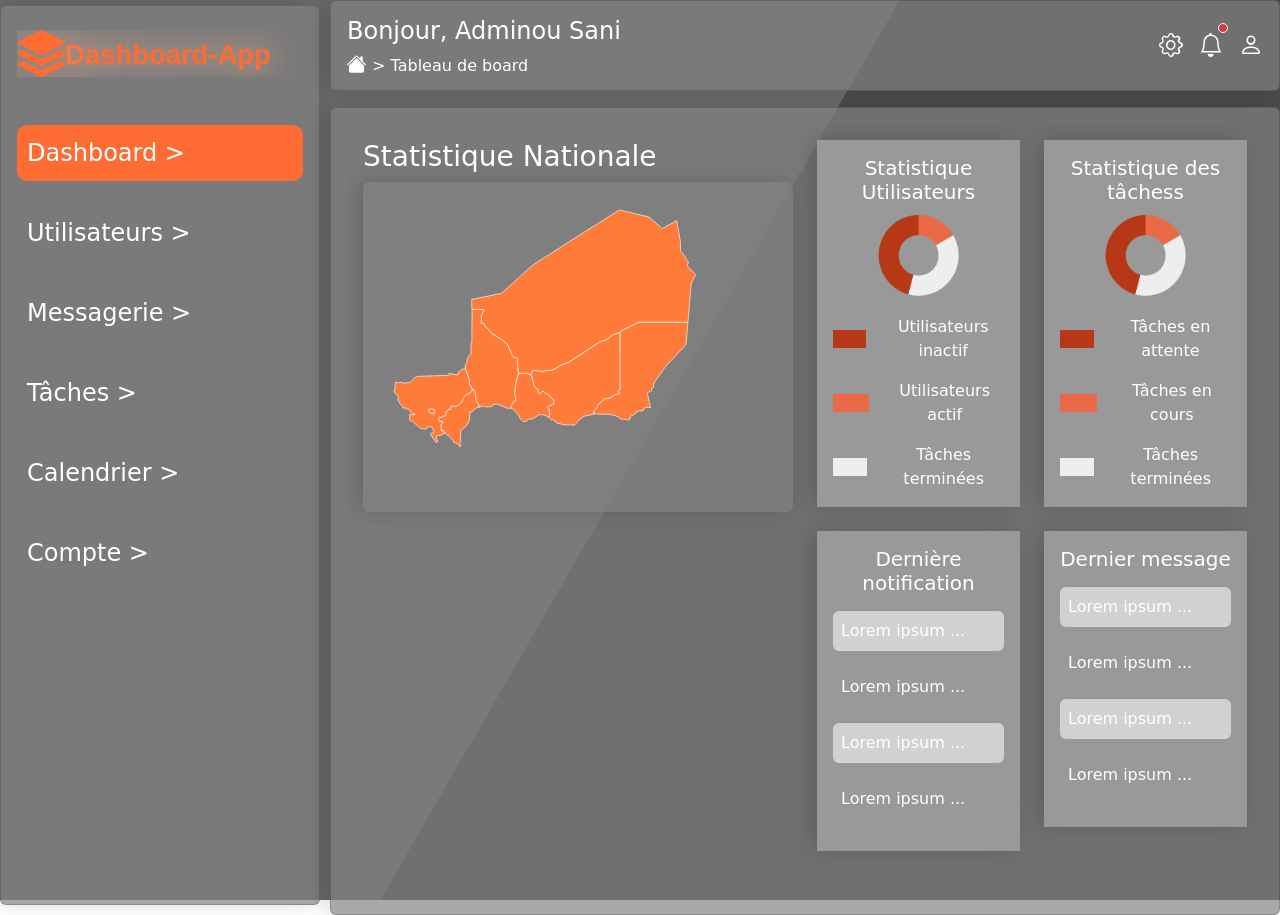
==== commit e1611237: "Commit3" ====
--- a/index.html
+++ b/index.html
@@ -19,8 +19,8 @@
     <div class="bg bg4"></div>
 
     <!-- Sidebar -->
-    <div class="card h-100 position-fixed top-0 start-0 border-1"
-        style="width: 320px; background-color: #818181ae;">
+    <div class="card h-100 position-fixed start-0 border-1"
+        style="width: 320px; background-color: #818181ae; top: 5px; box-shadow: 0px 10px 23px 2px rgba(0, 0, 0, 0.18);">
         <div class="card-body">
             <div class="mt-2">
                 <img src="Images/Logo (1).svg" class="w-100" alt="">
@@ -45,7 +45,7 @@
 
     <!-- Header -->
     <div class="card border-1 text-white mt-0"
-        style="margin-left: 330px !important; background-color: #818181ae;">
+        style="margin-left: 330px !important; background-color: #818181ae; box-shadow: 0px 10px 23px 2px rgba(0, 0, 0, 0.18);">
         <div class="card-body">
             <div class="d-flex justify-content-between">
                 <div class="lh-1">
@@ -66,7 +66,7 @@
     </div>
 
     <div class="card border-1 text-white mt-3"
-        style="margin-left: 330px !important; background-color: #818181ae;">
+        style="margin-left: 330px !important; background-color: #818181ae; box-shadow: 0px 10px 23px 2px rgba(0, 0, 0, 0.18);">
         <div class="card-body">
             <div data-bs-spy="scroll" data-bs-target="#navbar-example2" data-bs-root-margin="0px 0px -40%"
                 data-bs-smooth-scroll="true"
@@ -77,7 +77,7 @@
                 <div class="w-50">
                     <h3>Statistique Nationale</h3>
                     <div class="card text-white p-3 w-100 border-0"
-                        style="background-color: #818181ae; position: relative; overflow: visible;">
+                        style="background-color: #818181ae; position: relative; overflow: visible; box-shadow: 0px 10px 23px 2px rgba(0, 0, 0, 0.18);">
                         <div class="map-container w-100">
 
                             <svg viewBox="0 0 1200 900" class="w-100">
@@ -133,7 +133,7 @@
                         <div class="col">
                             <div class="card border-0">
                                 <div class="card-body text-center text-white"
-                                    style="background-color: #818181ae;">
+                                    style="background-color: #999999;">
                                     <h5 class="card-title">Statistique Utilisateurs</h5>
                                     <img class="w-50" src="Images/Doughnut.png" alt="">
                                     <div class="d-flex gap-3 justify-content-center align-items-center mt-3">
@@ -157,7 +157,7 @@
                         <div class="col">
                             <div class="card border-0">
                                 <div class="card-body text-center text-white border-1"
-                                    style="background-color: #818181ae;">
+                                    style="background-color: #999999;">
                                     <h5 class="card-title">Statistique des tâchess</h5>
                                     <img class="w-50" src="Images/Doughnut.png" alt="">
                                     <div class="d-flex gap-3 justify-content-center align-items-center mt-3">
@@ -180,7 +180,7 @@
                         </div>
                         <div class="col">
                             <div class="card border-0">
-                                <div class="card-body text-white border-1" style="background-color: #818181ae;">
+                                <div class="card-body text-white border-1" style="background-color: #999999;">
                                     <h5 class="card-title text-center">Dernière notification</h5>
                                     <div>
                                         <p class="mt-3 p-2 rounded" style="background-color: #d3d0d0;">Lorem ipsum ...
@@ -195,7 +195,7 @@
                         </div>
                         <div class="col">
                             <div class="card border-0">
-                                <div class="card-body text-white border-1" style="background-color: #818181ae;">
+                                <div class="card-body text-white border-1" style="background-color: #999999;">
                                     <h5 class="card-title text-center">Dernier message</h5>
                                     <div>
                                         <p class="mt-3 p-2 rounded" style="background-color: #d3d0d0;">Lorem ipsum ...
--- a/style.css
+++ b/style.css
@@ -94,7 +94,6 @@
   position: relative;
 }
 
-
 .region {
   fill: #ff7b39;
   stroke: white;
@@ -108,3 +107,17 @@
   filter: drop-shadow(0 0 12px #ff7b39);
   transform: scale(1.01);
 }
+
+.card {
+  box-shadow: -6px -1px 23px -2px rgba(0, 0, 0, 0.18) !important;
+}
+
+/* Masquer la scrollbar sur tous les éléments */
+::-webkit-scrollbar {
+  display: none;
+}
+
+* {
+  -ms-overflow-style: none;
+  scrollbar-width: none;
+}
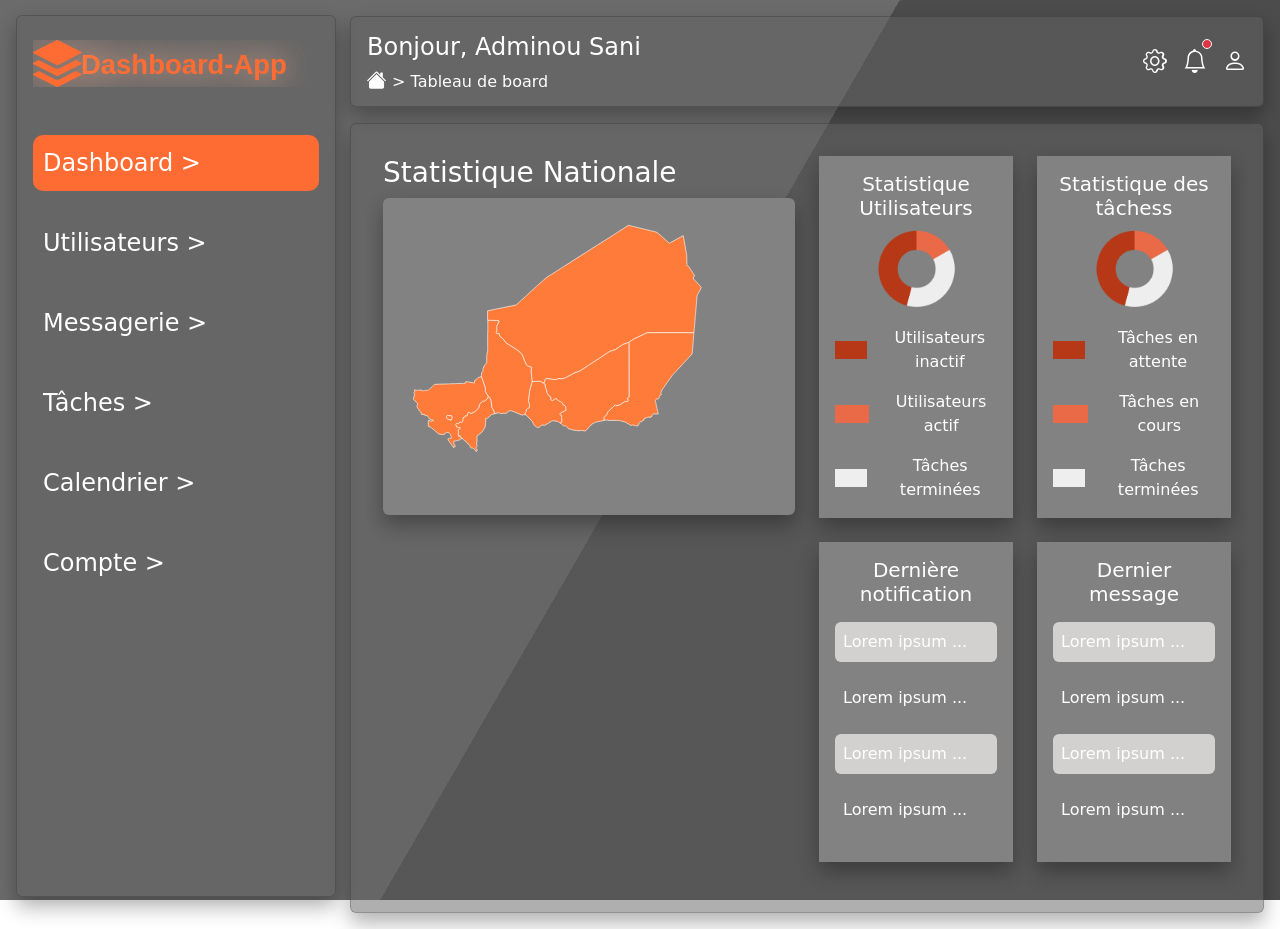
==== commit da8bdcdf: "Commit4" ====
--- a/index.html
+++ b/index.html
@@ -19,8 +19,9 @@
     <div class="bg bg4"></div>
 
     <!-- Sidebar -->
-    <div class="card h-100 position-fixed start-0 border-1"
-        style="width: 320px; background-color: #818181ae; top: 5px; box-shadow: 0px 10px 23px 2px rgba(0, 0, 0, 0.18);">
+    <div class="card position-fixed mt-3 ms-3 border-1"
+        style="width: 320px; height: 98vh; background-color: #61616181; top: -1px;
+">
         <div class="card-body">
             <div class="mt-2">
                 <img src="Images/Logo (1).svg" class="w-100" alt="">
@@ -44,8 +45,8 @@
     </div>
 
     <!-- Header -->
-    <div class="card border-1 text-white mt-0"
-        style="margin-left: 330px !important; background-color: #818181ae; box-shadow: 0px 10px 23px 2px rgba(0, 0, 0, 0.18);">
+    <div class="card text-white m-3"
+        style="margin-left: 350px !important; background-color: #61616181;">
         <div class="card-body">
             <div class="d-flex justify-content-between">
                 <div class="lh-1">
@@ -65,19 +66,19 @@
         </div>
     </div>
 
-    <div class="card border-1 text-white mt-3"
-        style="margin-left: 330px !important; background-color: #818181ae; box-shadow: 0px 10px 23px 2px rgba(0, 0, 0, 0.18);">
+    <div class="card text-white m-3"
+        style="margin-left: 350px !important; background-color: #61616181 !important;">
         <div class="card-body">
             <div data-bs-spy="scroll" data-bs-target="#navbar-example2" data-bs-root-margin="0px 0px -40%"
                 data-bs-smooth-scroll="true"
                 class="scrollspy-example p-3 rounded-2 d-flex justify-content-between gap-4" tabindex="0"
-                style="overflow-y: auto; height: 86vh;" data-bs-spy="scroll" data-bs-target="#navbar-example2"
+                style="overflow-y: auto; height: 84vh;" data-bs-spy="scroll" data-bs-target="#navbar-example2"
                 data-bs-root-margin="0px 0px -40%" data-bs-smooth-scroll="true" class="scrollspy-example p-3 rounded-2"
                 tabindex="0">
                 <div class="w-50">
                     <h3>Statistique Nationale</h3>
                     <div class="card text-white p-3 w-100 border-0"
-                        style="background-color: #818181ae; position: relative; overflow: visible; box-shadow: 0px 10px 23px 2px rgba(0, 0, 0, 0.18);">
+                        style="background-color: hsl(0, 0%, 51%); position: relative; overflow: visible;">
                         <div class="map-container w-100">
 
                             <svg viewBox="0 0 1200 900" class="w-100">
@@ -133,7 +134,7 @@
                         <div class="col">
                             <div class="card border-0">
                                 <div class="card-body text-center text-white"
-                                    style="background-color: #999999;">
+                                    style="background-color: hsl(0, 0%, 51%);">
                                     <h5 class="card-title">Statistique Utilisateurs</h5>
                                     <img class="w-50" src="Images/Doughnut.png" alt="">
                                     <div class="d-flex gap-3 justify-content-center align-items-center mt-3">
@@ -157,7 +158,7 @@
                         <div class="col">
                             <div class="card border-0">
                                 <div class="card-body text-center text-white border-1"
-                                    style="background-color: #999999;">
+                                    style="background-color: hsl(0, 0%, 51%);">
                                     <h5 class="card-title">Statistique des tâchess</h5>
                                     <img class="w-50" src="Images/Doughnut.png" alt="">
                                     <div class="d-flex gap-3 justify-content-center align-items-center mt-3">
@@ -180,7 +181,7 @@
                         </div>
                         <div class="col">
                             <div class="card border-0">
-                                <div class="card-body text-white border-1" style="background-color: #999999;">
+                                <div class="card-body text-white border-1" style="background-color: hsl(0, 0%, 51%);">
                                     <h5 class="card-title text-center">Dernière notification</h5>
                                     <div>
                                         <p class="mt-3 p-2 rounded" style="background-color: #d3d0d0;">Lorem ipsum ...
@@ -195,7 +196,7 @@
                         </div>
                         <div class="col">
                             <div class="card border-0">
-                                <div class="card-body text-white border-1" style="background-color: #999999;">
+                                <div class="card-body text-white border-1" style="background-color: #818181;">
                                     <h5 class="card-title text-center">Dernier message</h5>
                                     <div>
                                         <p class="mt-3 p-2 rounded" style="background-color: #d3d0d0;">Lorem ipsum ...
--- a/style.css
+++ b/style.css
@@ -5,6 +5,7 @@
   font-family: "Segoe UI", Tahoma, Geneva, Verdana, sans-serif;
   overflow-x: hidden;
   border: none !important;
+  
 }
 
 .bg {
@@ -36,6 +37,7 @@
     transform: translateX(25%);
   }
 }
+
 
 .liste {
   padding: 10px;
@@ -109,10 +111,10 @@
 }
 
 .card {
-  box-shadow: -6px -1px 23px -2px rgba(0, 0, 0, 0.18) !important;
+  box-shadow: 0 10px 20px rgba(0,0,0,0.3) !important;
 }
 
-/* Masquer la scrollbar sur tous les éléments */
+
 ::-webkit-scrollbar {
   display: none;
 }
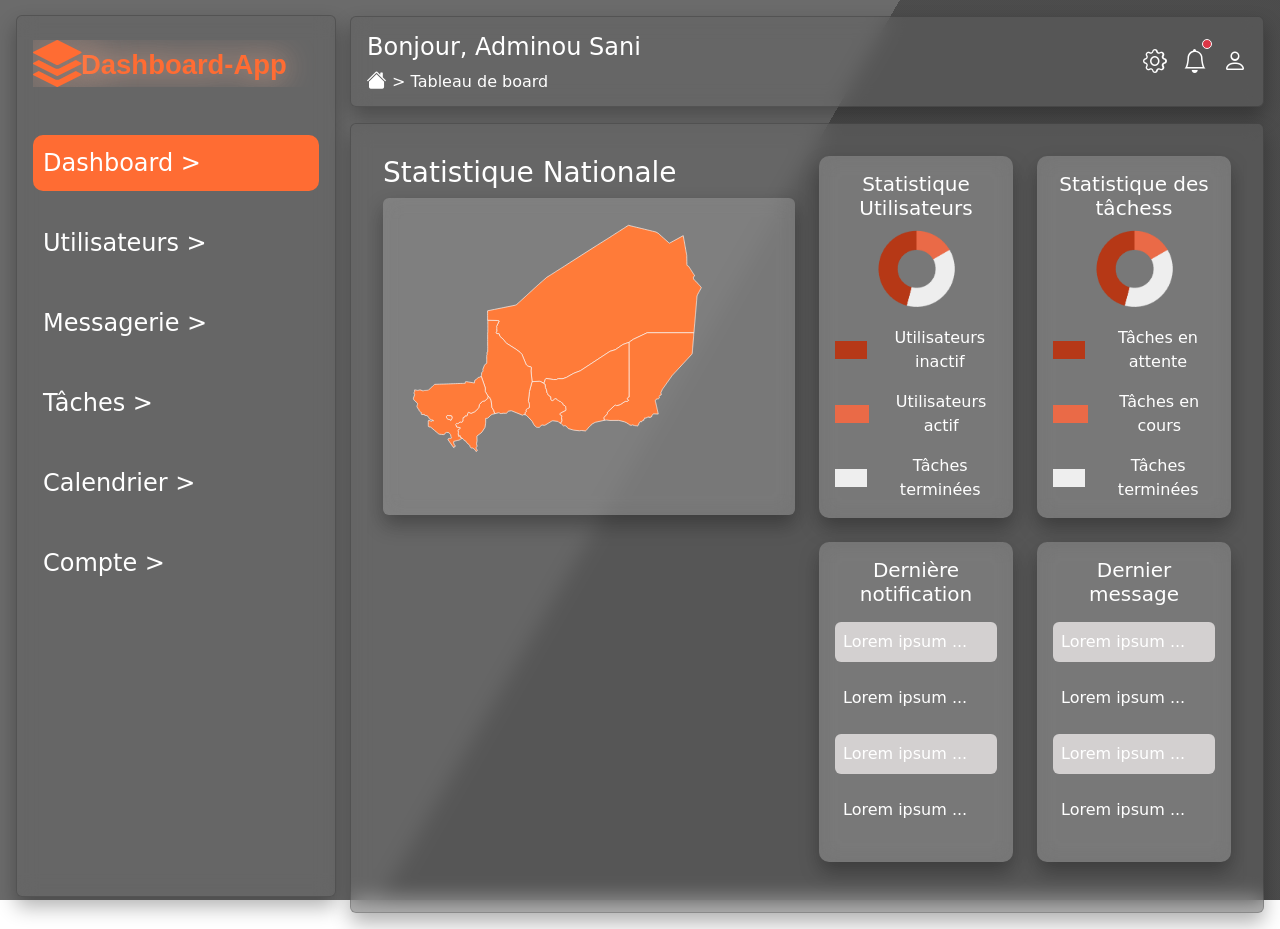
==== commit e53fcb3a: "Commit" ====
--- a/index.html
+++ b/index.html
@@ -19,8 +19,7 @@
     <div class="bg bg4"></div>
 
     <!-- Sidebar -->
-    <div class="card position-fixed mt-3 ms-3 border-1"
-        style="width: 320px; height: 98vh; background-color: #61616181; top: -1px;
+    <div class="card position-fixed mt-3 ms-3 border-1" style="width: 320px; height: 98vh; background-color: #61616181; top: -1px;
 ">
         <div class="card-body">
             <div class="mt-2">
@@ -45,8 +44,7 @@
     </div>
 
     <!-- Header -->
-    <div class="card text-white m-3"
-        style="margin-left: 350px !important; background-color: #61616181;">
+    <div class="card text-white m-3" style="margin-left: 350px !important; background-color: #61616181;">
         <div class="card-body">
             <div class="d-flex justify-content-between">
                 <div class="lh-1">
@@ -66,8 +64,7 @@
         </div>
     </div>
 
-    <div class="card text-white m-3"
-        style="margin-left: 350px !important; background-color: #61616181 !important;">
+    <div class="card text-white m-3" style="margin-left: 350px !important; background-color: #61616181 !important;">
         <div class="card-body">
             <div data-bs-spy="scroll" data-bs-target="#navbar-example2" data-bs-root-margin="0px 0px -40%"
                 data-bs-smooth-scroll="true"
@@ -78,7 +75,7 @@
                 <div class="w-50">
                     <h3>Statistique Nationale</h3>
                     <div class="card text-white p-3 w-100 border-0"
-                        style="background-color: hsl(0, 0%, 51%); position: relative; overflow: visible;">
+                        style="background-color: hsla(0, 0%, 100%, 0.18); position: relative; overflow: visible;">
                         <div class="map-container w-100">
 
                             <svg viewBox="0 0 1200 900" class="w-100">
@@ -132,9 +129,9 @@
                 <div class="w-50">
                     <div class="row row-cols-1 row-cols-md-2 g-4">
                         <div class="col">
-                            <div class="card border-0">
+                            <div class="card border-0" style="border-radius: 10px; background-color: hsla(0, 0%, 100%, 0.18);">
                                 <div class="card-body text-center text-white"
-                                    style="background-color: hsl(0, 0%, 51%);">
+                                    style="border-radius: 10px;">
                                     <h5 class="card-title">Statistique Utilisateurs</h5>
                                     <img class="w-50" src="Images/Doughnut.png" alt="">
                                     <div class="d-flex gap-3 justify-content-center align-items-center mt-3">
@@ -156,9 +153,9 @@
                             </div>
                         </div>
                         <div class="col">
-                            <div class="card border-0">
+                            <div class="card border-0" style="border-radius: 10px; background-color: hsla(0, 0%, 100%, 0.18);">
                                 <div class="card-body text-center text-white border-1"
-                                    style="background-color: hsl(0, 0%, 51%);">
+                                    style="border-radius: 10px;">
                                     <h5 class="card-title">Statistique des tâchess</h5>
                                     <img class="w-50" src="Images/Doughnut.png" alt="">
                                     <div class="d-flex gap-3 justify-content-center align-items-center mt-3">
@@ -180,8 +177,9 @@
                             </div>
                         </div>
                         <div class="col">
-                            <div class="card border-0">
-                                <div class="card-body text-white border-1" style="background-color: hsl(0, 0%, 51%);">
+                            <div class="card border-0" style="border-radius: 10px; background-color: hsla(0, 0%, 100%, 0.18);">
+                                <div class="card-body text-white border-1"
+                                    style="border-radius: 10px;">
                                     <h5 class="card-title text-center">Dernière notification</h5>
                                     <div>
                                         <p class="mt-3 p-2 rounded" style="background-color: #d3d0d0;">Lorem ipsum ...
@@ -195,8 +193,9 @@
                             </div>
                         </div>
                         <div class="col">
-                            <div class="card border-0">
-                                <div class="card-body text-white border-1" style="background-color: #818181;">
+                            <div class="card border-0" style="border-radius: 10px; background-color: hsla(0, 0%, 100%, 0.18);">
+                                <div class="card-body text-white border-1"
+                                    style="border-radius: 10px;">
                                     <h5 class="card-title text-center">Dernier message</h5>
                                     <div>
                                         <p class="mt-3 p-2 rounded" style="background-color: #d3d0d0;">Lorem ipsum ...
--- a/style.css
+++ b/style.css
@@ -112,6 +112,7 @@
 
 .card {
   box-shadow: 0 10px 20px rgba(0,0,0,0.3) !important;
+  backdrop-filter: blur(10px);
 }
 
 
